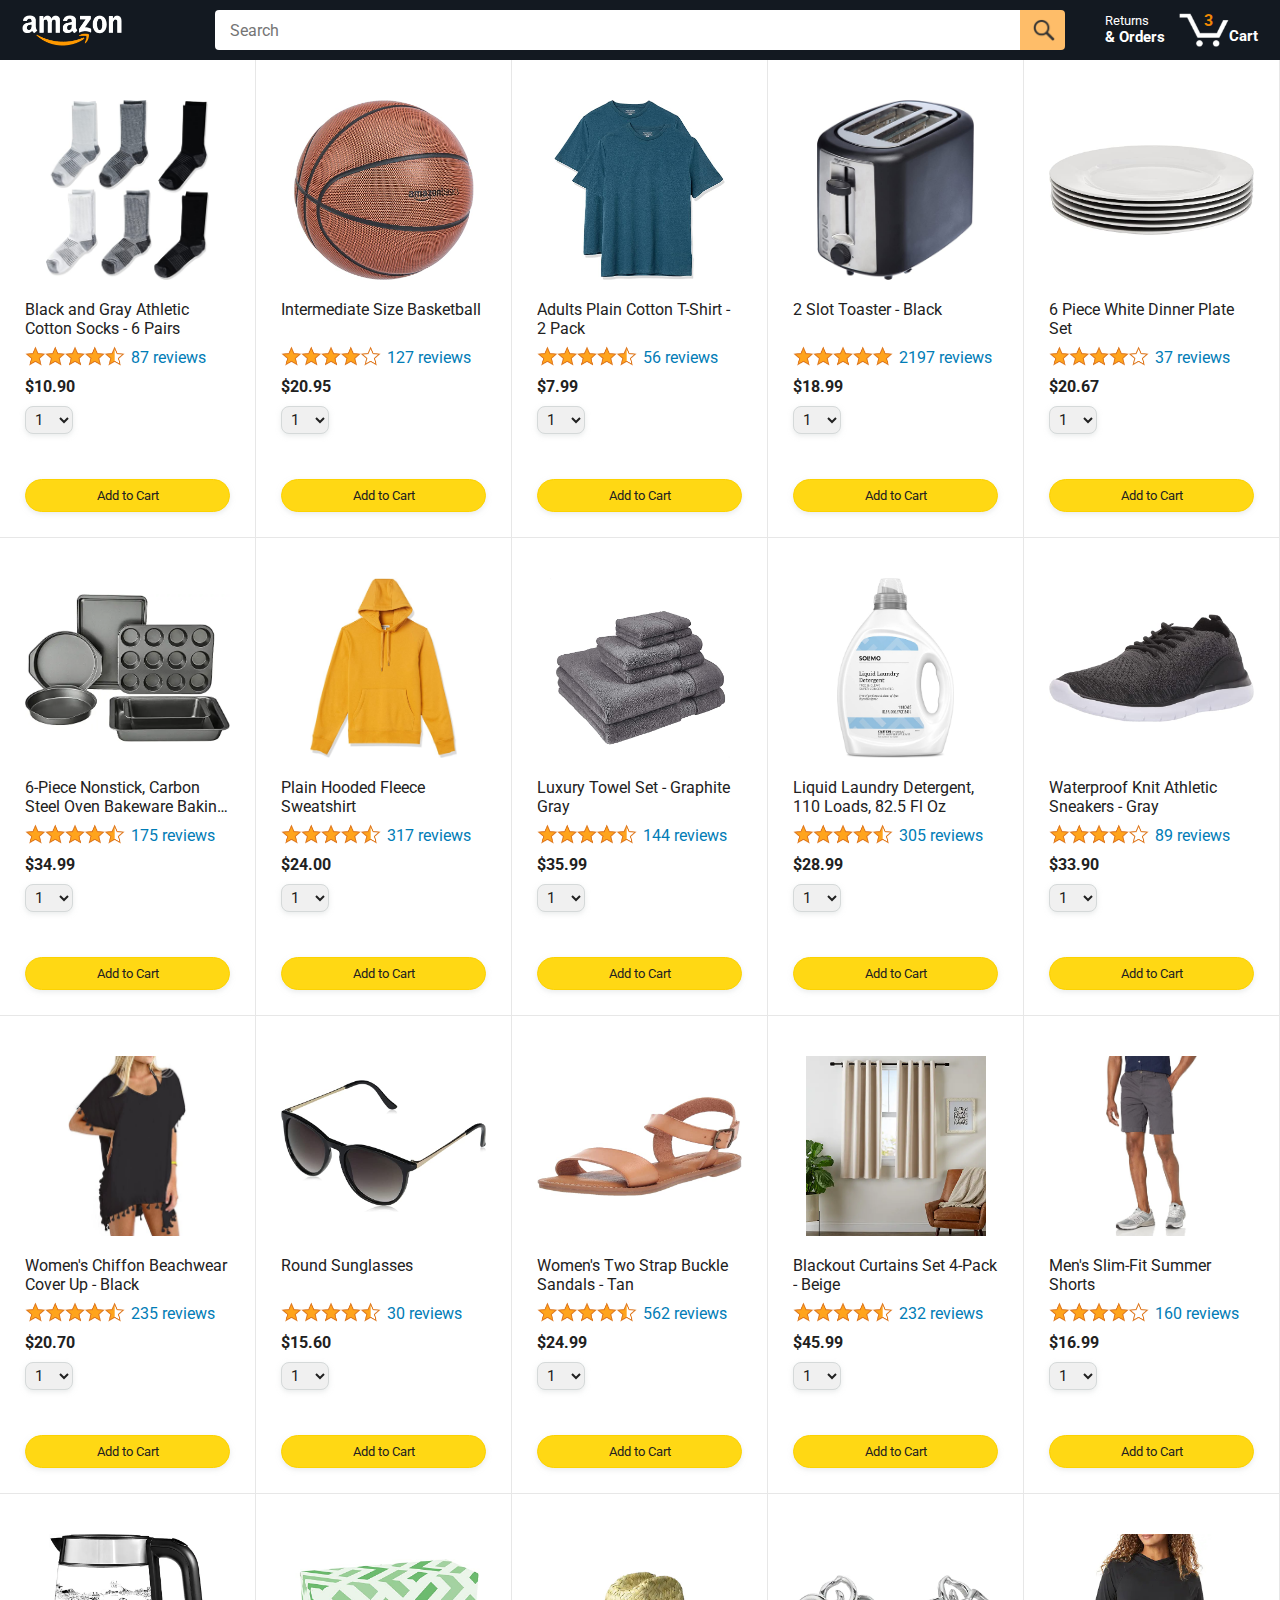
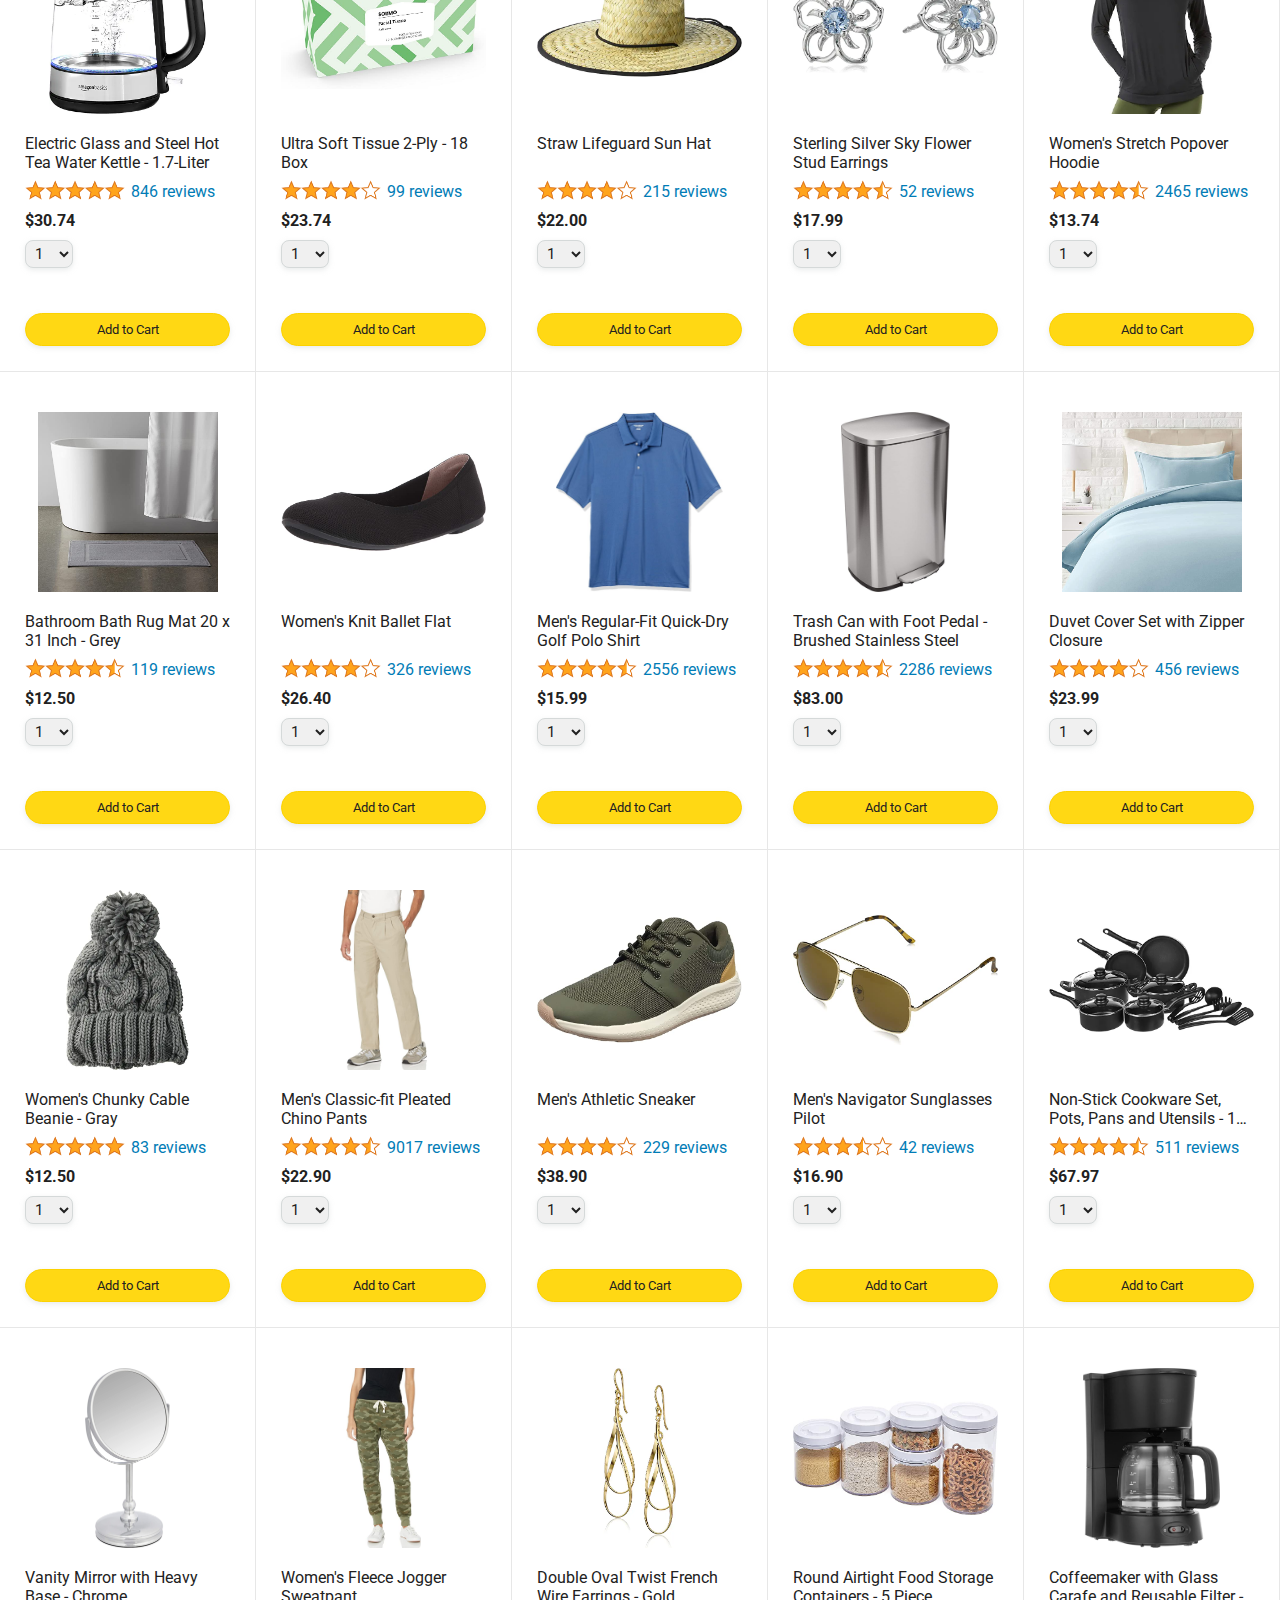
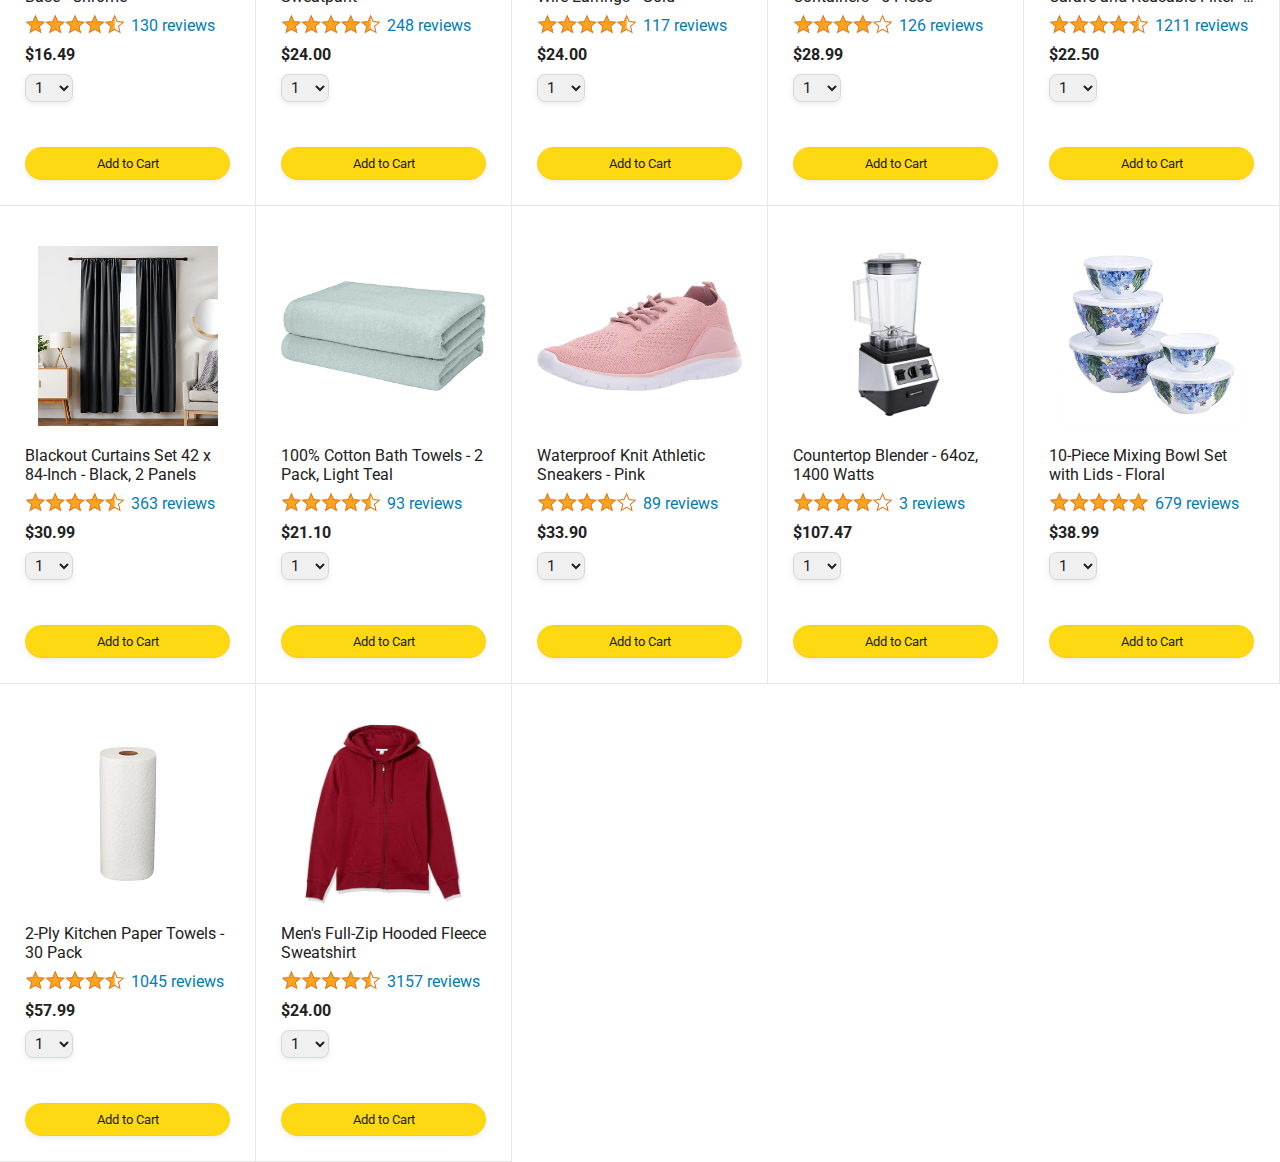
==== amazon.html @ 19b1cdf5 "Add products.js script to load product data dynamically" ====
<!DOCTYPE html>
<html>

<head>
  <title>Amazon Project</title>

  <!-- This code is needed for responsive design to work.
      (Responsive design = make the website look good on
      smaller screen sizes like a phone or a tablet). -->
  <meta name="viewport" content="width=device-width, initial-scale=1">

  <!-- Load a font called Roboto from Google Fonts. -->
  <link rel="preconnect" href="https://fonts.googleapis.com">
  <link rel="preconnect" href="https://fonts.gstatic.com" crossorigin>
  <link href="https://fonts.googleapis.com/css2?family=Roboto:wght@400;500;700&display=swap" rel="stylesheet">

  <!-- Here are the CSS files for this page. -->
  <link rel="stylesheet" href="styles/shared/general.css">
  <link rel="stylesheet" href="styles/shared/amazon-header.css">
  <link rel="stylesheet" href="styles/pages/amazon.css">
</head>

<body>
  <div class="amazon-header">
    <div class="amazon-header-left-section">
      <a href="amazon.html" class="header-link">
        <img class="amazon-logo" src="images/amazon-logo-white.png">
        <img class="amazon-mobile-logo" src="images/amazon-mobile-logo-white.png">
      </a>
    </div>

    <div class="amazon-header-middle-section">
      <input class="search-bar" type="text" placeholder="Search">

      <button class="search-button">
        <img class="search-icon" src="images/icons/search-icon.png">
      </button>
    </div>

    <div class="amazon-header-right-section">
      <a class="orders-link header-link" href="orders.html">
        <span class="returns-text">Returns</span>
        <span class="orders-text">& Orders</span>
      </a>

      <a class="cart-link header-link" href="checkout.html">
        <img class="cart-icon" src="images/icons/cart-icon.png">
        <div class="cart-quantity">3</div>
        <div class="cart-text">Cart</div>
      </a>
    </div>
  </div>

  <div class="main">
    <div class="products-grid js-products-grid">
    </div>
</body>
<script src="data/products.js"> </script>
<script src="scripts/amazon.js"> </script>

</html>
---- styles/shared/general.css ----
body {
  font-family: Roboto, Arial;
  color: rgb(33, 33, 33);
  /* The <body> element has a default margin of 8px
     on all sides. This removes the default margins. */
  margin: 0;
}

/* <p> elements have a default margin on the top
   and bottom. This removes the default margins. */
p {
  margin: 0;
}

button {
  cursor: pointer;
}

select {
  cursor: pointer;
}

input, select, button {
  font-family: Roboto, Arial;
}

.button-primary {
  color: rgb(33, 33, 33);
  background-color: rgb(255, 216, 20);
  border: 1px solid rgb(252, 210, 0);
  border-radius: 8px;
  cursor: pointer;
  box-shadow: 0 2px 5px rgba(213, 217, 217, 0.5);
}

.button-primary:hover {
  background-color: rgb(247, 202, 0);
  border: 1px solid rgb(242, 194, 0);
}

.button-primary:active {
  background: rgb(255, 216, 20);
  border-color: rgb(252, 210, 0);
  box-shadow: none;
}

.button-secondary {
  color: rgb(33, 33, 33);
  background: white;
  border: 1px solid rgb(213, 217, 217);
  border-radius: 8px;
  cursor: pointer;
  box-shadow: 0 2px 5px rgba(213, 217, 217, 0.5);
}

.button-secondary:hover {
  background-color: rgb(247, 250, 250);
}

.button-secondary:active {
  background-color: rgb(237, 253, 255);
  box-shadow: none;
}

/* These styles will limit text to 2 lines. Anything
   beyond 2 lines will be replaced with "..."
   You can find this code by using an A.I. tool or by
   searching in Google.
   https://css-tricks.com/almanac/properties/l/line-clamp/ */
.limit-text-to-2-lines {
  display: -webkit-box;
  -webkit-line-clamp: 2;
  -webkit-box-orient: vertical;
  overflow: hidden;
}

.link-primary {
  color: rgb(1, 124, 182);
  cursor: pointer;
}

.link-primary:hover {
  color: rgb(196, 80, 0);
}

/* Styles for dropdown selectors. */
select {
  color: rgb(33, 33, 33);
  background-color: rgb(240, 240, 240);
  border: 1px solid rgb(213, 217, 217);
  border-radius: 8px;
  padding: 3px 5px;
  font-size: 15px;
  cursor: pointer;
  box-shadow: 0 2px 5px rgba(213, 217, 217, 0.5);
}

select:focus,
input:focus {
  outline: 2px solid rgb(255, 153, 0);
}
---- styles/shared/amazon-header.css ----
.amazon-header {
  background-color: rgb(19, 25, 33);
  color: white;
  padding-left: 15px;
  padding-right: 15px;

  display: flex;
  align-items: center;
  justify-content: space-between;

  position: fixed;
  top: 0;
  left: 0;
  right: 0;
  height: 60px;
}

.amazon-header-left-section {
  width: 180px;
}

@media (max-width: 800px) {
  .amazon-header-left-section {
    width: unset;
  }
}

.header-link {
  display: inline-block;
  padding: 6px;
  border-radius: 2px;
  cursor: pointer;
  text-decoration: none;
  border: 1px solid rgba(0, 0, 0, 0);
}

.header-link:hover {
  border: 1px solid white;
}

.amazon-logo {
  width: 100px;
  margin-top: 5px;
}

.amazon-mobile-logo {
  display: none;
}

@media (max-width: 575px) {
  .amazon-logo {
    display: none;
  }

  .amazon-mobile-logo {
    display: block;
    height: 35px;
    margin-top: 5px;
  }
}

.amazon-header-middle-section {
  flex: 1;
  max-width: 850px;
  margin-left: 10px;
  margin-right: 10px;
  display: flex;
}

.search-bar {
  flex: 1;
  width: 0;
  font-size: 16px;
  height: 38px;
  padding-left: 15px;
  border: none;
  border-top-left-radius: 4px;
  border-bottom-left-radius: 4px;
  border-top-right-radius: 0;
  border-bottom-right-radius: 0;
}

.search-button {
  background-color: rgb(254, 189, 105);
  border: none;
  width: 45px;
  height: 40px;
  border-top-right-radius: 4px;
  border-bottom-right-radius: 4px;
  flex-shrink: 0;
}

.search-icon {
  height: 22px;
  margin-left: 2px;
  margin-top: 3px;
}

.amazon-header-right-section {
  width: 180px;
  flex-shrink: 0;
  display: flex;
  justify-content: end;
}

.orders-link {
  color: white;
}

.returns-text {
  display: block;
  font-size: 13px;
}

.orders-text {
  display: block;
  font-size: 15px;
  font-weight: 700;
}

.cart-link {
  color: white;
  display: flex;
  align-items: center;
  position: relative;
}

.cart-icon {
  width: 50px;
}

.cart-text {
  margin-top: 12px;
  font-size: 15px;
  font-weight: 700;
}

.cart-quantity {
  color: rgb(240, 136, 4);
  font-size: 16px;
  font-weight: 700;

  position: absolute;
  top: 4px;
  left: 22px;
  
  width: 26px;
  text-align: center;
}
---- styles/pages/amazon.css ----
.main {
  margin-top: 60px;
}

.products-grid {
  display: grid;

  /* - In CSS Grid, 1fr means a column will take up the
       remaining space in the grid.
     - If we write 1fr 1fr ... 1fr; 8 times, this will
       divide the grid into 8 columns, each taking up an
       equal amount of the space.
     - repeat(8, 1fr); is a shortcut for repeating "1fr"
       8 times (instead of typing out "1fr" 8 times).
       repeat(...) is a special property that works with
       display: grid; */
  grid-template-columns: repeat(8, 1fr);
}

/* @media is used to create responsive design (making the
   website look good on any screen size). This @media
   means when the screen width is 2000px or less, we
   will divide the grid into 7 columns instead of 8. */
@media (max-width: 2000px) {
  .products-grid {
    grid-template-columns: repeat(7, 1fr);
  }
}

/* This @media means when the screen width is 1600px or
   less, we will divide the grid into 6 columns. */
@media (max-width: 1600px) {
  .products-grid {
    grid-template-columns: repeat(6, 1fr);
  }
}

@media (max-width: 1300px) {
  .products-grid {
    grid-template-columns: repeat(5, 1fr);
  }
}

@media (max-width: 1000px) {
  .products-grid {
    grid-template-columns: repeat(4, 1fr);
  }
}

@media (max-width: 800px) {
  .products-grid {
    grid-template-columns: repeat(3, 1fr);
  }
}

@media (max-width: 575px) {
  .products-grid {
    grid-template-columns: repeat(2, 1fr);
  }
}

@media (max-width: 450px) {
  .products-grid {
    grid-template-columns: 1fr;
  }
}

.product-container {
  padding-top: 40px;
  padding-bottom: 25px;
  padding-left: 25px;
  padding-right: 25px;

  border-right: 1px solid rgb(231, 231, 231);
  border-bottom: 1px solid rgb(231, 231, 231);

  display: flex;
  flex-direction: column;
}

.product-image-container {
  display: flex;
  justify-content: center;
  align-items: center;

  height: 180px;
  margin-bottom: 20px;
}

.product-image {
  /* Images will overflow their container by default. To
    prevent this, we set max-width and max-height to 100%
    so they stay inside their container. */
  max-width: 100%;
  max-height: 100%;
}

.product-name {
  height: 40px;
  margin-bottom: 5px;
}

.product-rating-container {
  display: flex;
  align-items: center;
  margin-bottom: 10px;
}

.product-rating-stars {
  width: 100px;
  margin-right: 6px;
}

.product-rating-count {
  color: rgb(1, 124, 182);
  cursor: pointer;
  margin-top: 3px;
}

.product-price {
  font-weight: 700;
  margin-bottom: 10px;
}

.product-quantity-container {
  margin-bottom: 17px;
}

.product-spacer {
  flex: 1;
}

.added-to-cart {
  color: rgb(6, 125, 98);
  font-size: 16px;

  display: flex;
  align-items: center;
  margin-bottom: 8px;

  /* At first, the "Added to cart" message will
     be invisible. Use JavaScript to change the
     opacity and make it visible. */
  opacity: 0;
}

.added-to-cart img {
  height: 20px;
  margin-right: 5px;
}

.add-to-cart-button {
  width: 100%;
  padding: 8px;
  border-radius: 50px;
}
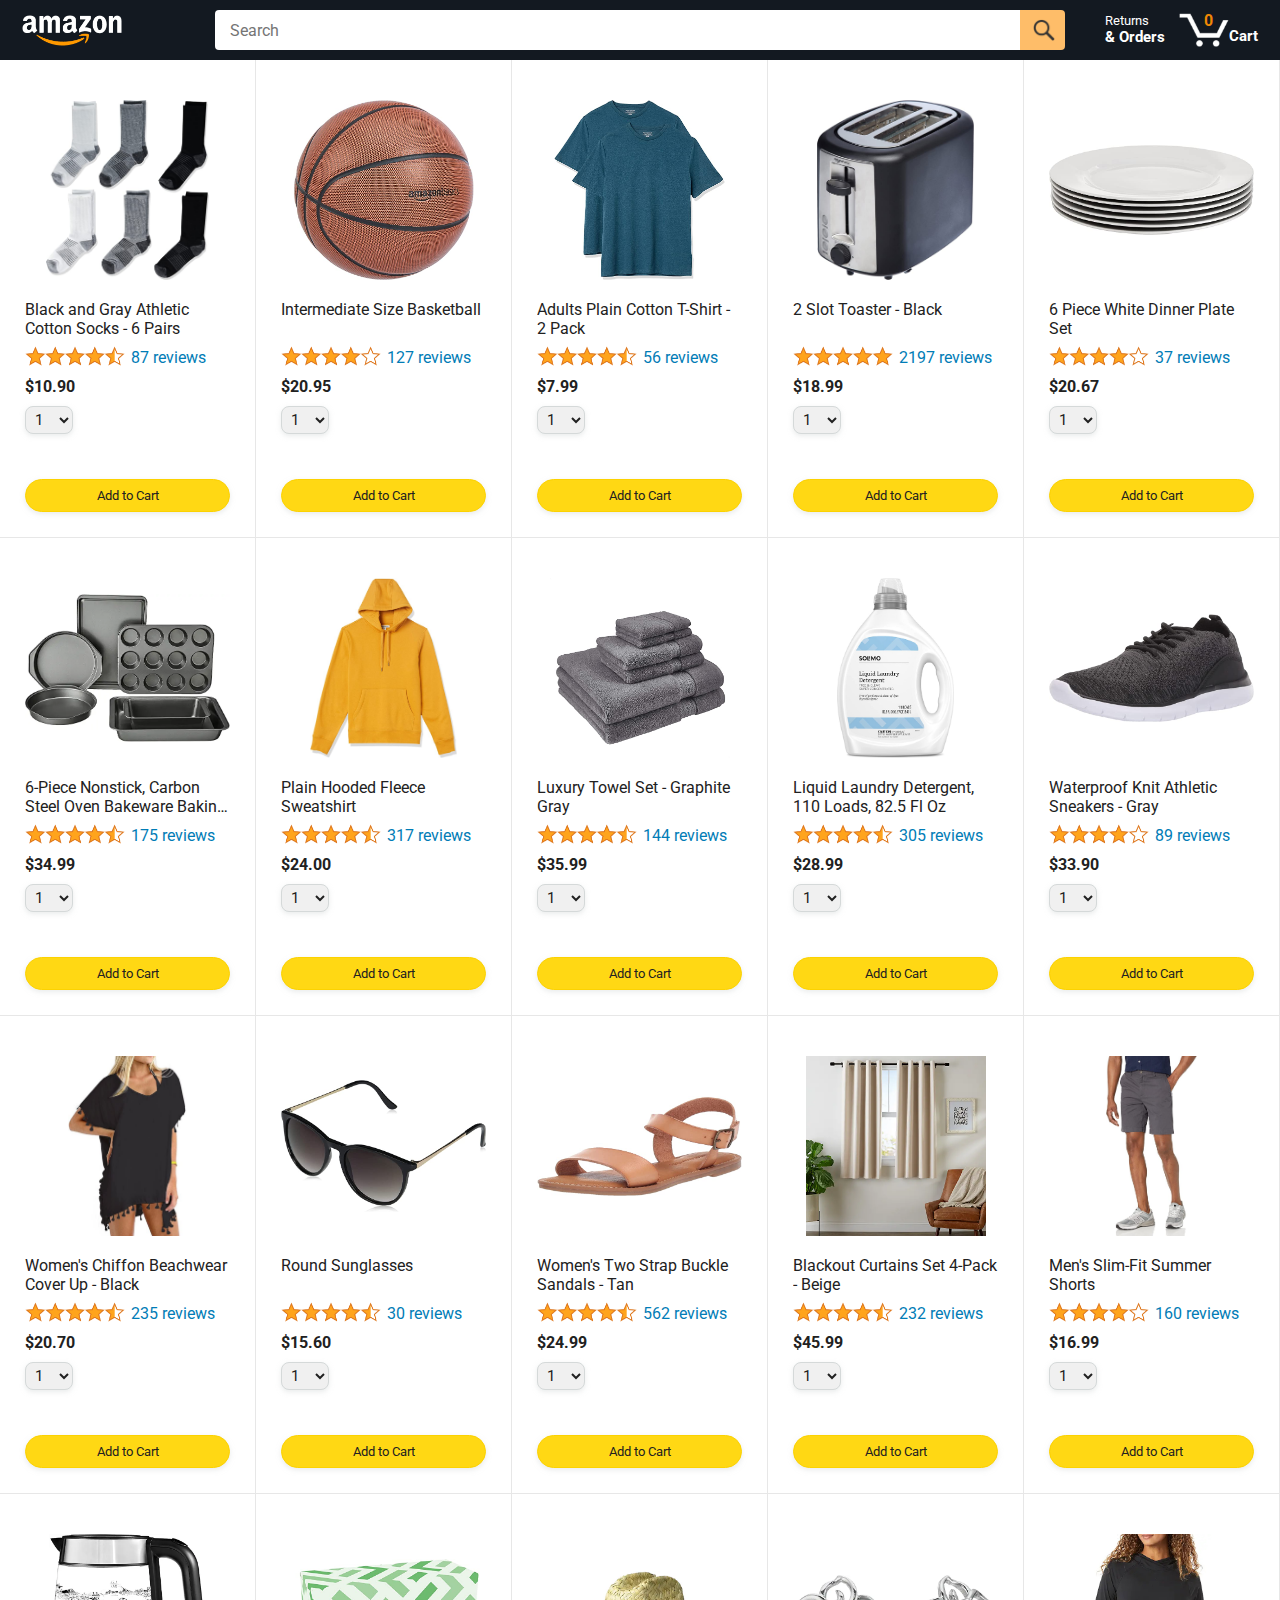
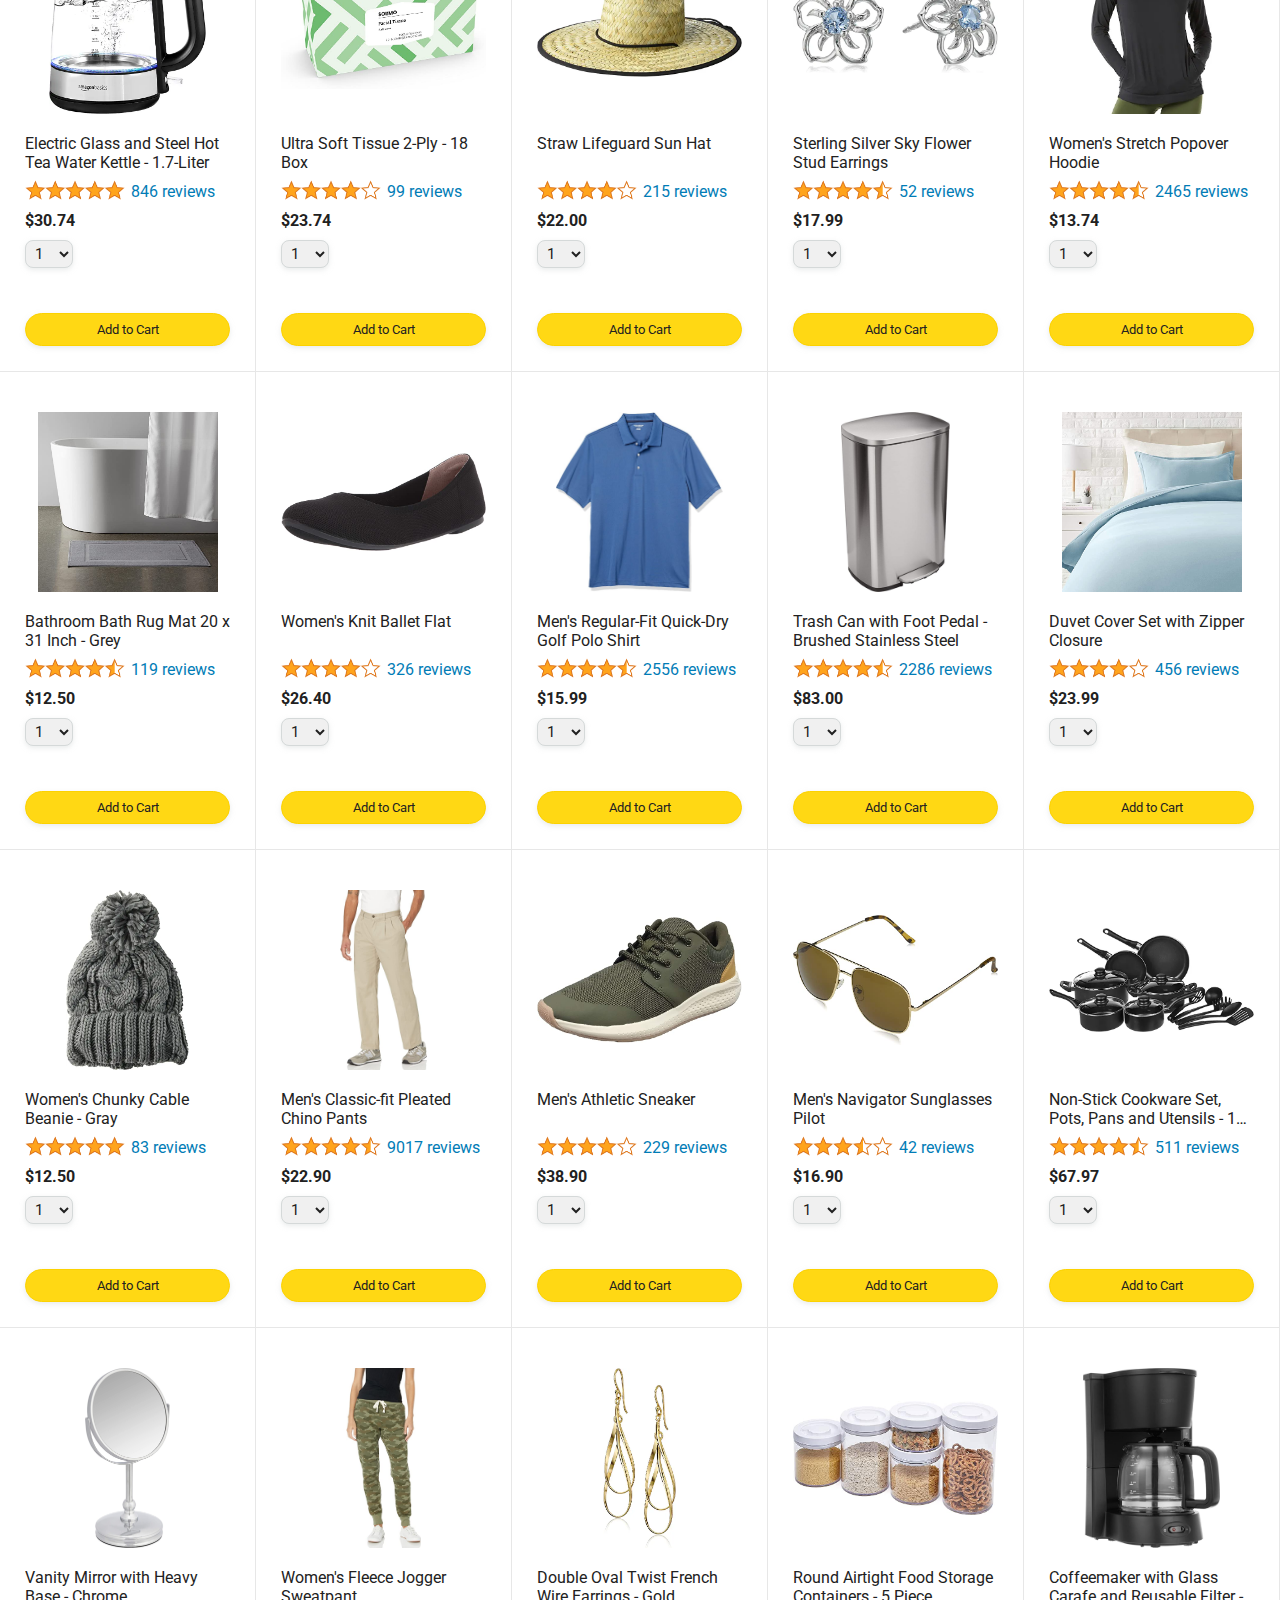
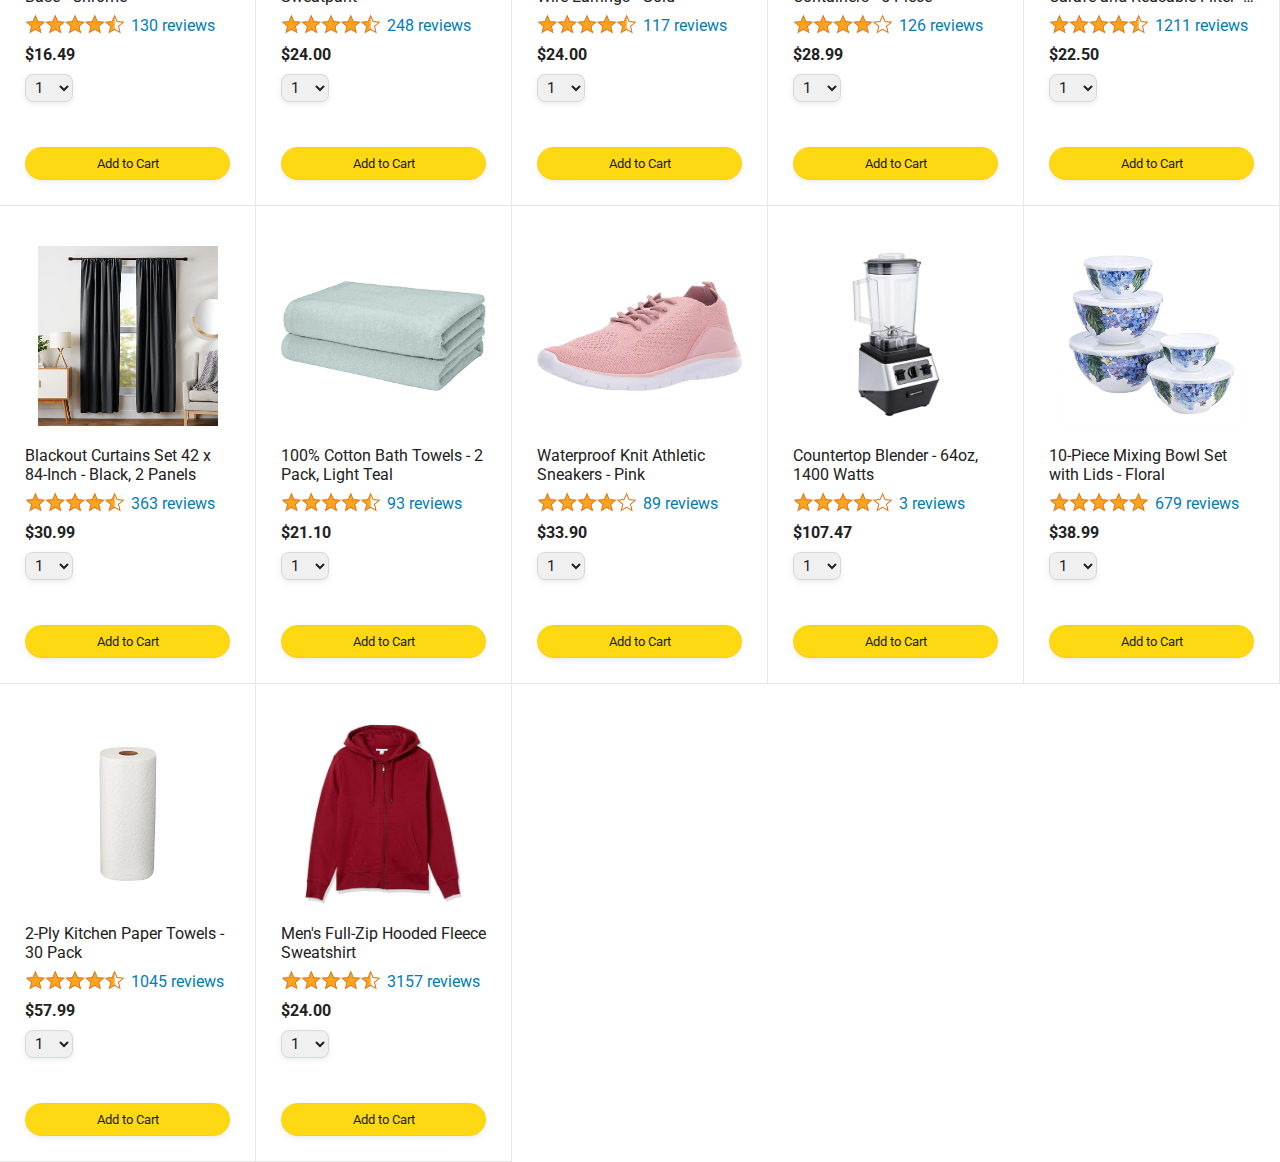
==== commit 5fb587b8: "Update cart quantity display to reflect the current number of items in the cart" ====
--- a/amazon.html
+++ b/amazon.html
@@ -45,7 +45,7 @@
 
       <a class="cart-link header-link" href="checkout.html">
         <img class="cart-icon" src="images/icons/cart-icon.png">
-        <div class="cart-quantity">3</div>
+        <div class="cart-quantity js-cart-quantity">0</div>
         <div class="cart-text">Cart</div>
       </a>
     </div>
@@ -55,6 +55,7 @@
     <div class="products-grid js-products-grid">
     </div>
 </body>
+<script src="data/cart.js"></script>
 <script src="data/products.js"> </script>
 <script src="scripts/amazon.js"> </script>
 
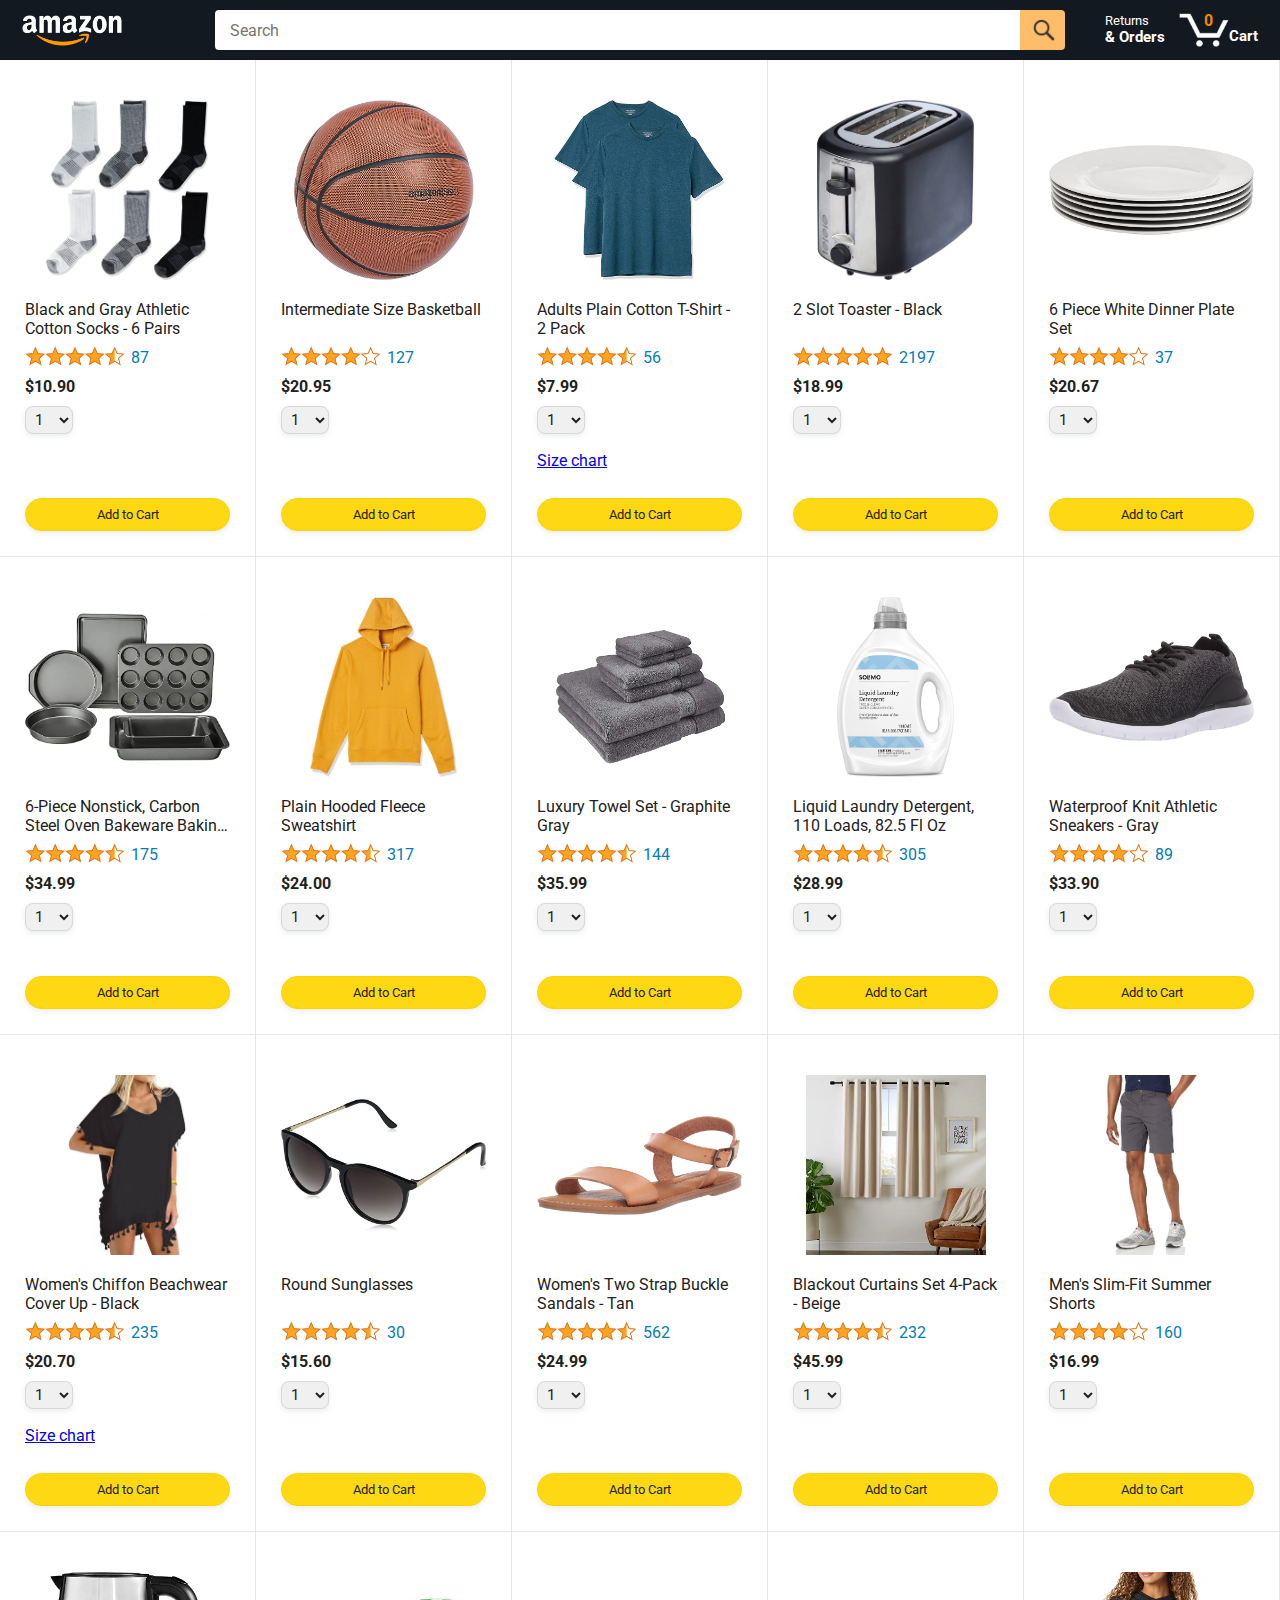
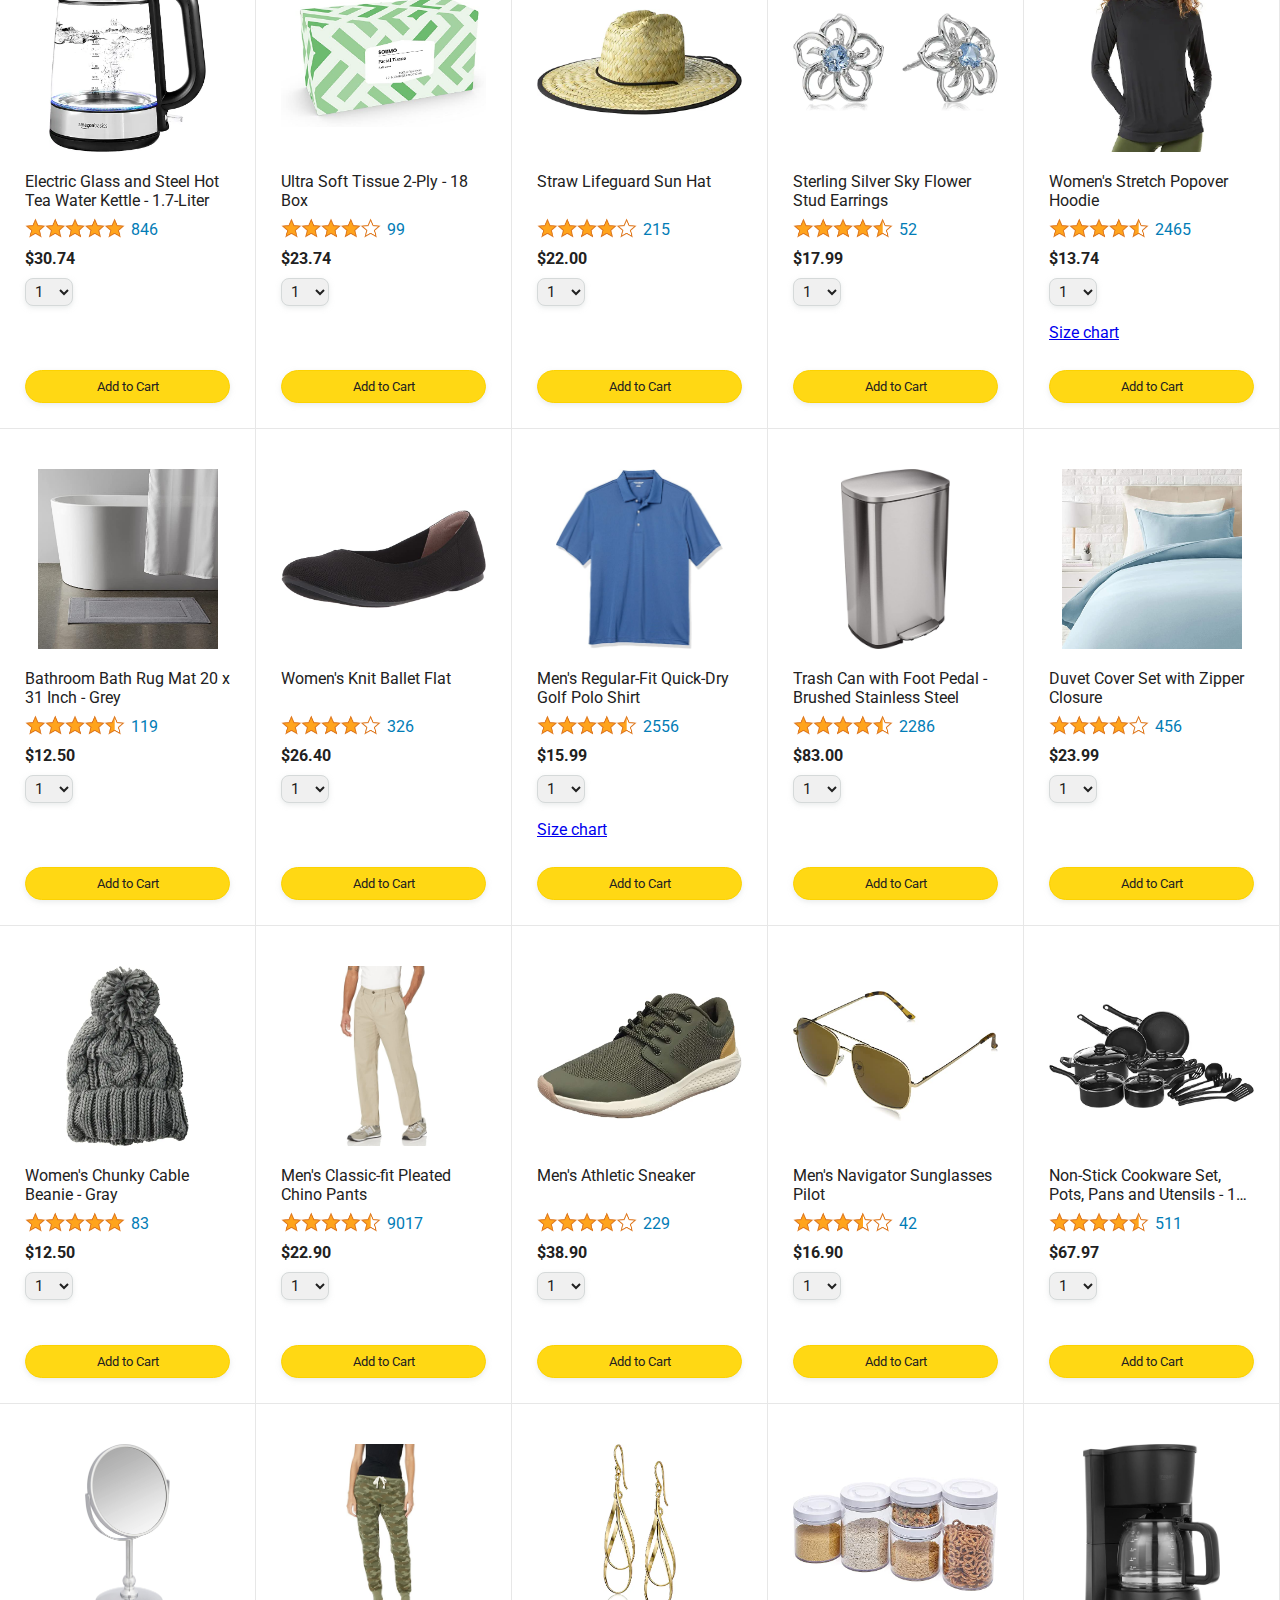
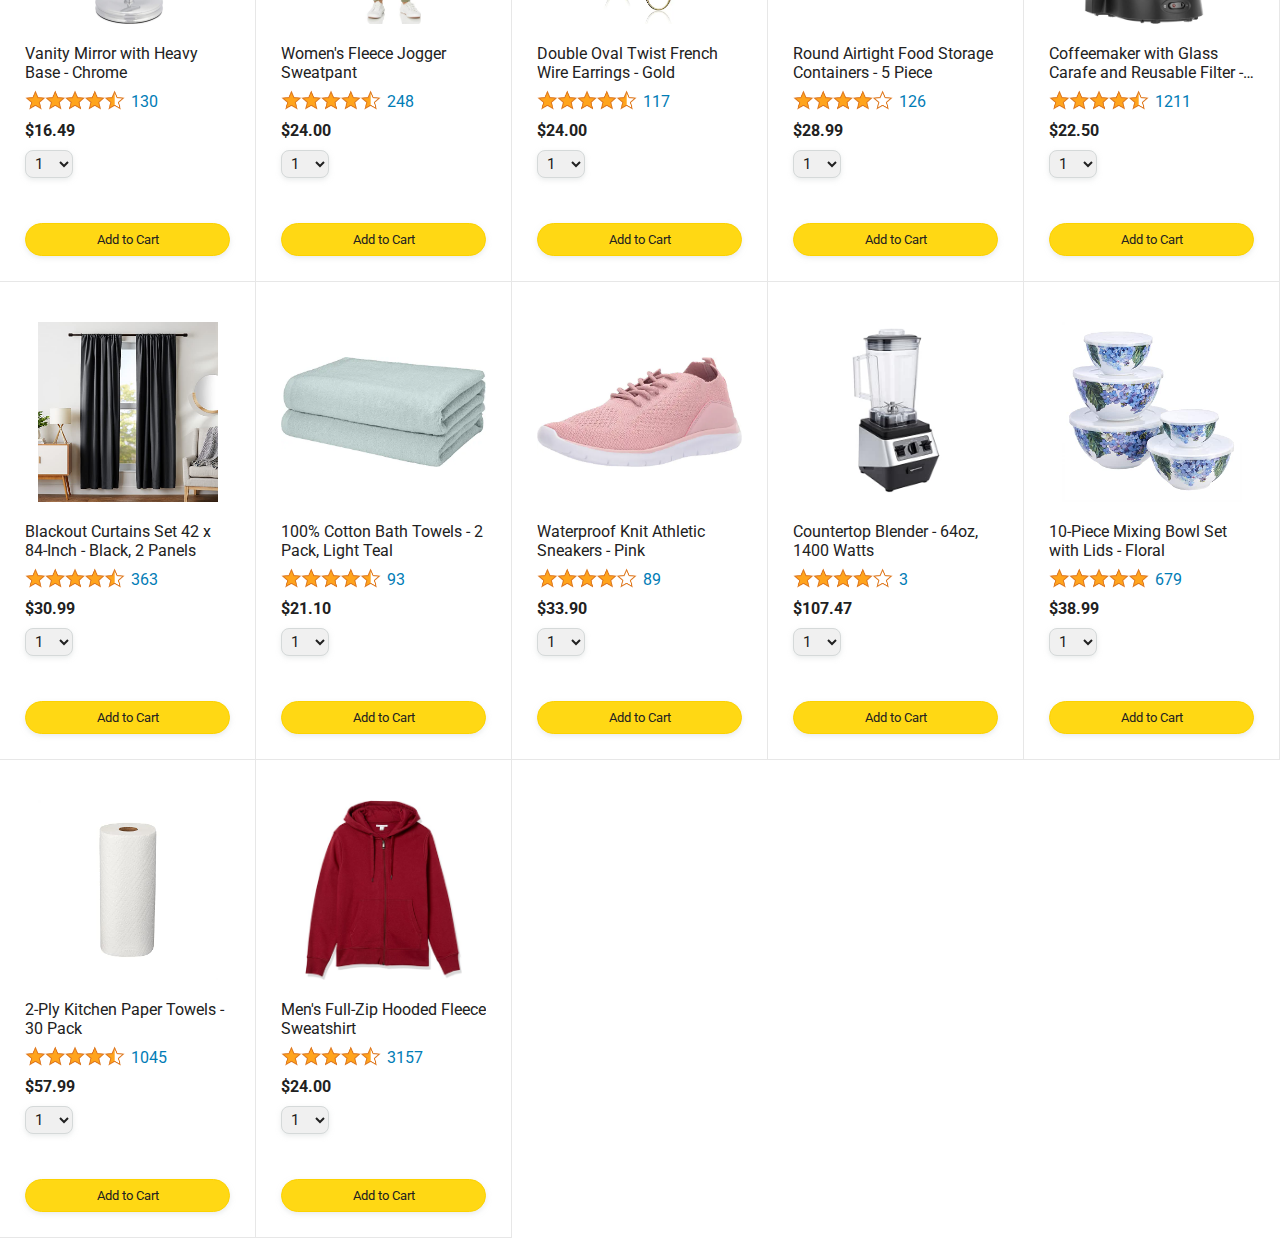
==== commit 4a64b927: "Refactor HTML structure, enhance cart functionality, and implement product classes for better organi" ====
--- a/amazon.html
+++ b/amazon.html
@@ -54,9 +54,9 @@
   <div class="main">
     <div class="products-grid js-products-grid">
     </div>
+  </div>
+
+  <script type="module" src="scripts/amazon.js"></script>
 </body>
-<script src="data/cart.js"></script>
-<script src="data/products.js"> </script>
-<script src="scripts/amazon.js"> </script>
 
 </html>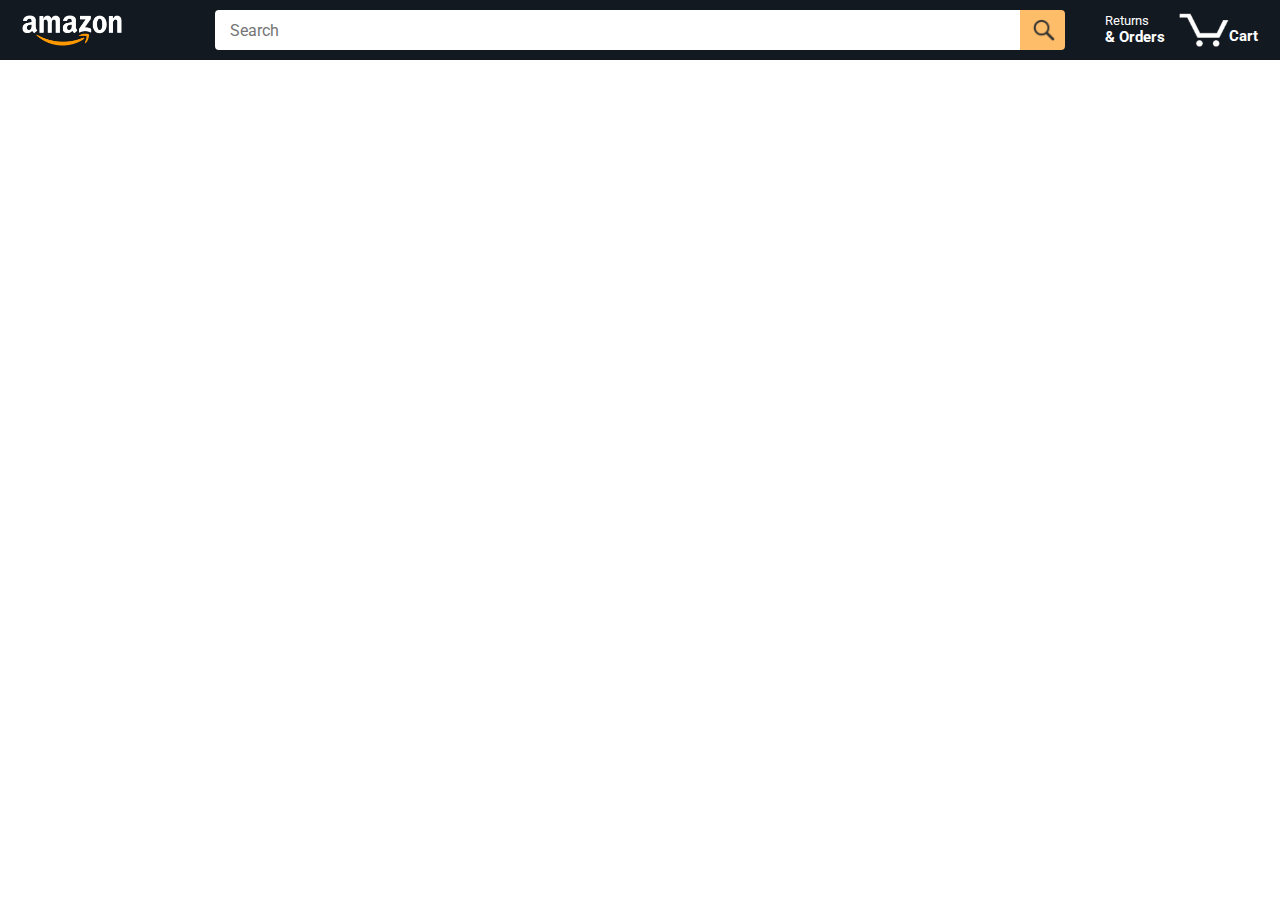
==== commit 05b437ce: "Refactor cart quantity handling and update UI across product and order pages" ====
--- a/amazon.html
+++ b/amazon.html
@@ -45,7 +45,7 @@
 
       <a class="cart-link header-link" href="checkout.html">
         <img class="cart-icon" src="images/icons/cart-icon.png">
-        <div class="cart-quantity js-cart-quantity">0</div>
+        <div class="cart-quantity js-cart-quantity"></div>
         <div class="cart-text">Cart</div>
       </a>
     </div>
